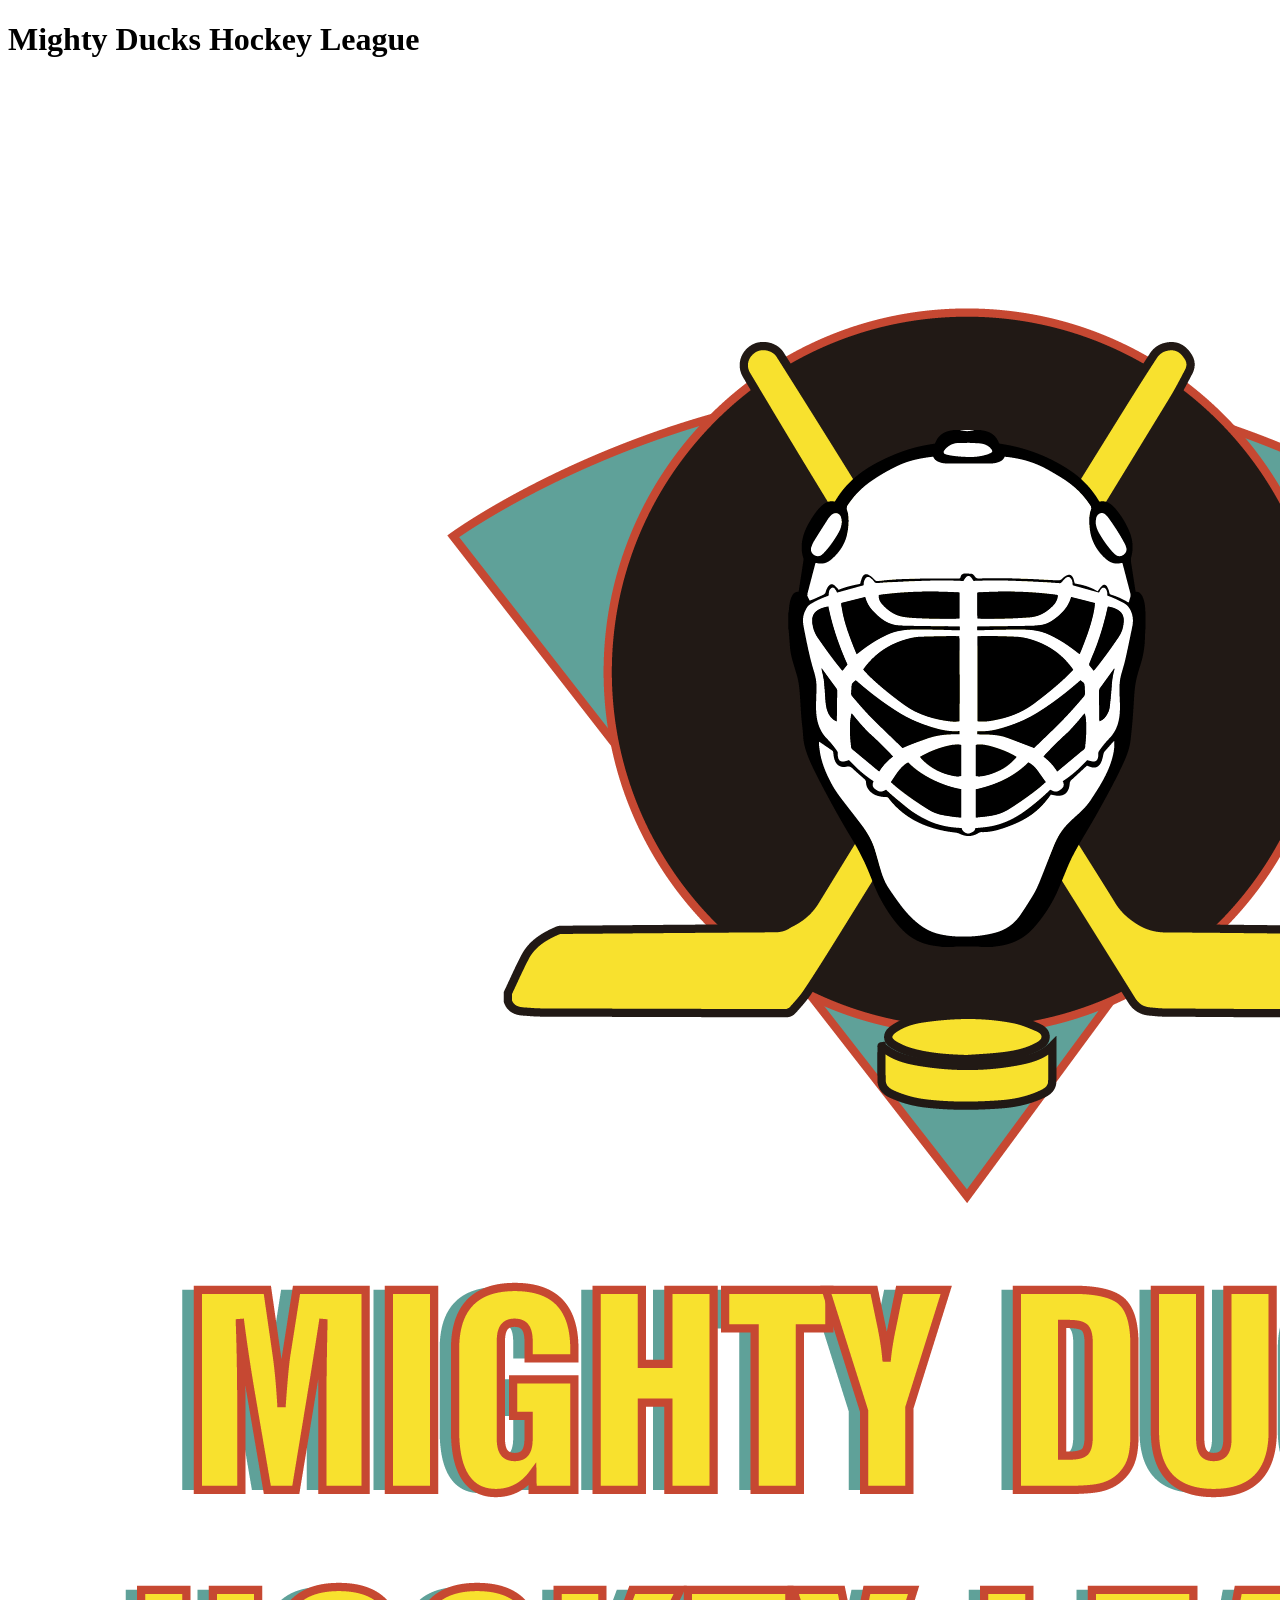
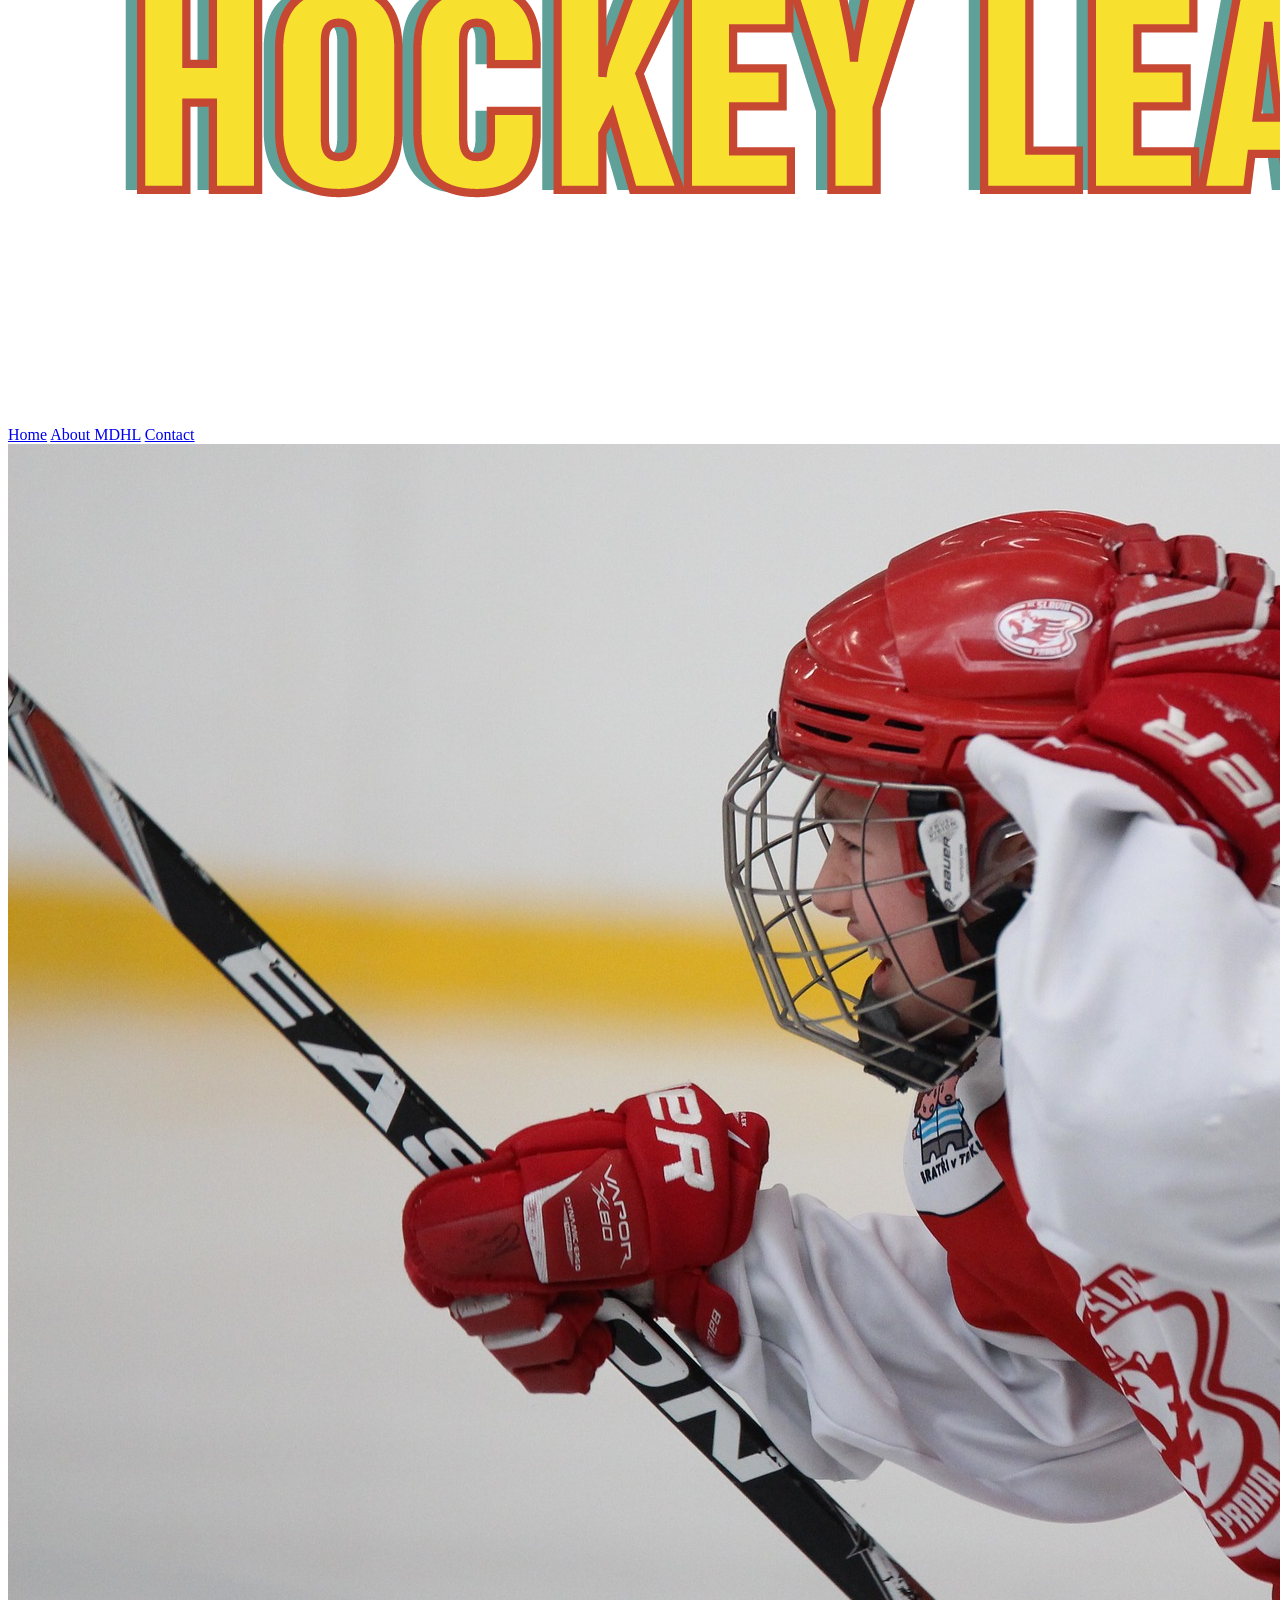
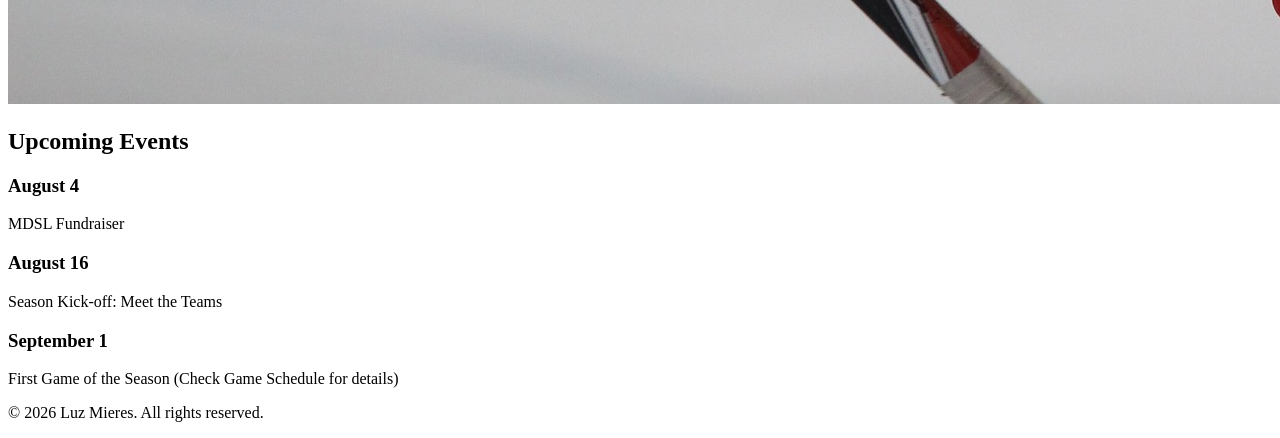
==== index.html @ 60eb3452 "Creé la estructura básica del sitio con la información pertinente en cada una de las páginas" ====
<!doctype html>
<html lang="en">
  <head>
    <meta charset="UTF-8">
    <meta name="viewport" content="width=device-width, initial-scale=1.0">
    <title>Mighty Ducks Hockey League</title>
  </head>
  <body>
    <header>
      <h1>Mighty Ducks Hockey League</h1>
      <img src="./assets/Logo_Mighty_ducks_01.png" alt="Logo of the page">
      <nav>
        <a href="#">Home</a>
        <a href="./pages/about.html">About MDHL</a>
        <a href="./pages/contact.html">Contact</a>
      </nav>
    </header>
    <main>
      <aside>
        <img src="./assets/hockey_1.jpg" alt="image1">
      </aside>
      <section>
        <h2>Upcoming Events</h2>
        <article>
          <h3>August 4</h3>
          <p>MDSL Fundraiser</p>
        </article>
        <article>
          <h3>August 16</h3>
          <p>Season Kick-off: Meet the Teams</p>
        </article>
        <article>
          <h3>September 1</h3>
          <p>First Game of the Season (Check Game Schedule for details)</p>
        </article>
      </section>
    </main>
    <footer>
      <p>© 2026 Luz Mieres. All rights reserved.</p>
    </footer>
  </body>
</html>
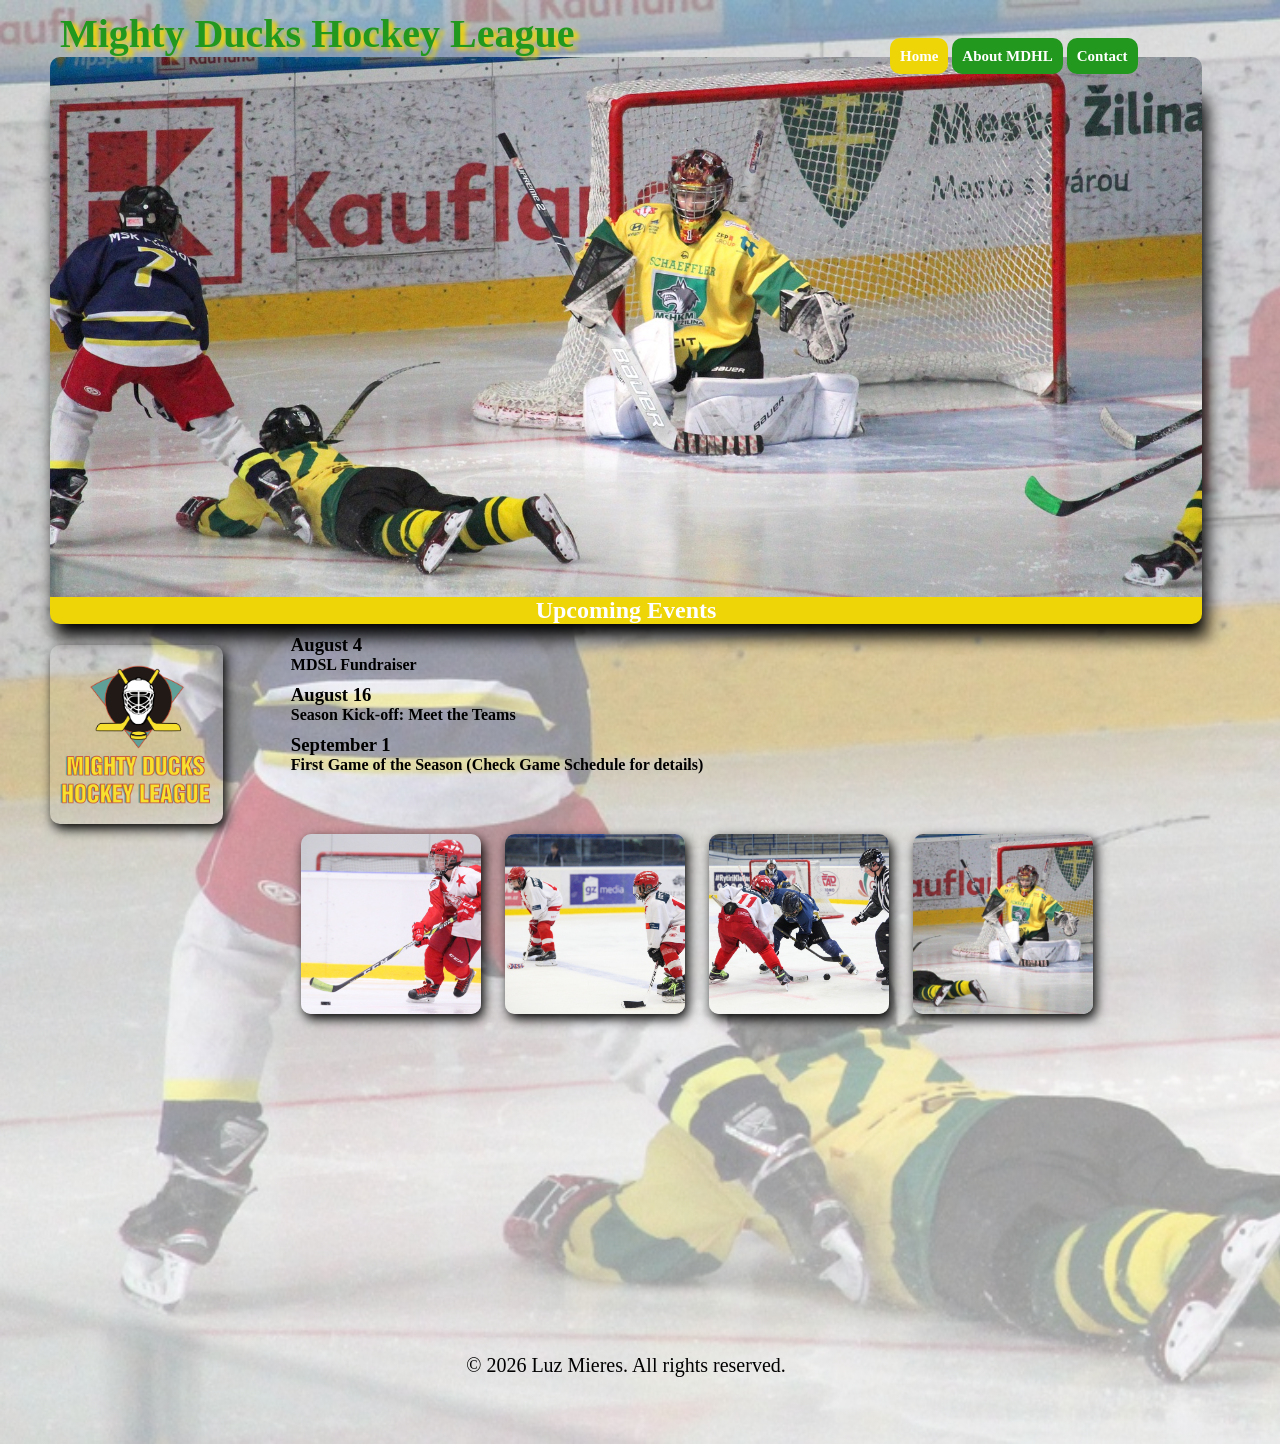
==== commit 335dca31: "Agregué dos hojas de estilos." ====
--- a/index.html
+++ b/index.html
@@ -3,24 +3,28 @@
   <head>
     <meta charset="UTF-8">
     <meta name="viewport" content="width=device-width, initial-scale=1.0">
+    <link rel="stylesheet" href="./styles/style.css">
+    <link rel="stylesheet" href="./styles/style_propio.css">
     <title>Mighty Ducks Hockey League</title>
   </head>
   <body>
     <header>
       <h1>Mighty Ducks Hockey League</h1>
-      <img src="./assets/Logo_Mighty_ducks_01.png" alt="Logo of the page">
-      <nav>
-        <a href="#">Home</a>
-        <a href="./pages/about.html">About MDHL</a>
-        <a href="./pages/contact.html">Contact</a>
-      </nav>
+      <div class="background_image">
+        <nav>
+          <a class="active" href="#">Home</a>
+          <a href="./pages/about.html">About MDHL</a>
+          <a href="./pages/contact.html">Contact</a>
+        </nav>
+      </div>
+      <h2>Upcoming Events</h2>
     </header>
     <main>
       <aside>
-        <img src="./assets/hockey_1.jpg" alt="image1">
+        <img src="./assets/images/Logo_Mighty_ducks_01.png" alt="Logo of the page">
       </aside>
       <section>
-        <h2>Upcoming Events</h2>
+        <h2 class="display_none">Home</h2>
         <article>
           <h3>August 4</h3>
           <p>MDSL Fundraiser</p>
@@ -34,6 +38,13 @@
           <p>First Game of the Season (Check Game Schedule for details)</p>
         </article>
       </section>
+      <section class="galery">
+          <h4>Imagen 1</h4>
+          <img src="./assets/images/hockey_2.jpg" alt="image2">
+          <img src="./assets/images/hockey_3.jpg" alt="image3">
+          <img src="./assets/images/hockey_4.jpg" alt="image4">
+          <img src="./assets/images/hockey_5.jpg" alt="image5">
+      </section>
     </main>
     <footer>
       <p>© 2026 Luz Mieres. All rights reserved.</p>
--- a/styles/style.css
+++ b/styles/style.css
@@ -0,0 +1,176 @@
+* {
+    padding: 0;
+    margin: 0;
+    box-sizing: border-box;
+}
+
+body {
+    width: 90%;
+    margin: 10px 50px;
+    font-family: cursive;
+    background-image:
+    linear-gradient(rgba(255, 255, 255, 0.5), rgba(255, 255, 255, 0.589)),
+    url(../assets/images/hockey_4.jpg);
+    background-repeat: no-repeat;
+    background-size: cover;
+}
+
+header {
+    width: 100%;
+    min-height: 10vh;
+}
+
+.background_image {
+    background-image: url(../assets/images/hockey_1.jpg);
+    background-size: contain;
+    height: 60vh;
+    background-repeat: no-repeat;
+    background-position-x: center;
+    background-size: cover;
+    background-position: top;
+    border-top-left-radius: 10px;
+    border-top-right-radius: 10px;
+    box-shadow: 5px 40px 17px black;
+}
+
+.background_image img {
+    width: 100%;
+    height: 300px;
+    object-fit: contain;
+    border-top-left-radius: 10px;
+    border-top-right-radius: 10px;
+}
+
+nav {
+    position: relative;
+    display: inline-block;
+    left: 840px;
+    height: 30px;
+    bottom: 10px;
+}
+
+nav a {
+    background-color: rgb(208 12 12);
+    text-decoration: none;
+    color: white;
+    padding: 10px;
+    border-radius: 10px;
+    font-size: 15px;
+    font-weight: bold;
+}
+
+nav a:hover {
+    background-color: rgb(35 35 107);
+}
+
+.active {
+    background-color: rgb(35 35 107);
+}
+
+h1 {
+    position: relative;
+    left: 10px;
+    width: 65%;
+    font-size: 40px;
+    color: rgb(208 12 12);
+    text-shadow: 5px 3px 4px rgb(14 14 118);
+}
+
+h2 {
+    text-align: center;
+    background-color: rgb(35 35 107);
+    color: white;
+    border-bottom-left-radius: 10px;
+    border-bottom-right-radius: 10px;
+    font-weight: bold;
+}
+
+h3 {
+    font-weight: bold;
+}
+
+h4 {
+    display: none;
+}
+
+.display_none{
+    display: none;
+}
+
+main {
+    min-height: 80vh;
+    position: relative
+}
+
+aside {
+    display: inline-block;
+    margin-right: 64px;
+    width: 15%;
+    position: relative;
+}
+
+aside img {
+    width: 100%;
+    height: 100%;
+    object-fit: cover;
+    box-shadow: 3px 5px 12px black;
+    margin-top: 10px;
+    border-radius: 10px;
+}
+
+section {
+    display: inline-block;
+    position: absolute;
+    width: 78%;
+}
+
+.galery {
+    display: inline-block;
+    width: 78%;
+    position: relative;
+    top: 200px;
+    height: 200px;
+}
+
+.galery img {
+    width: 180px;
+    height: 180px;
+    object-fit: cover;
+    border-radius: 10px;
+    margin: 10px;
+    box-shadow: 3px 5px 12px black;
+}
+
+article {
+    margin-top: 10px;
+    
+}
+
+article p {
+    font-weight: bolder;
+}
+
+article p a {
+    color: rgb(35 35 107);
+    font-weight: bold;
+}
+
+article p a:hover  {
+    color: rgb(208 12 12);
+    text-decoration: underline;
+    font-weight: bold;
+}
+
+footer {
+    text-align: center;
+    min-height: 10vh;
+    position: relative;
+}
+
+footer p {
+    font-size: 20px;
+    position: relative;
+    top: 10px;
+}
+
+
--- a/styles/style_propio.css
+++ b/styles/style_propio.css
@@ -0,0 +1,176 @@
+* {
+    padding: 0;
+    margin: 0;
+    box-sizing: border-box;
+}
+
+body {
+    width: 90%;
+    margin: 10px 50px;
+    font-family: cursive;
+    background-image:
+        linear-gradient(rgba(255, 255, 255, 0.5), rgba(255, 255, 255, 0.589)),
+        url(../assets/images/hockey_5.jpg);
+    background-repeat: no-repeat;
+    background-size: cover;
+}
+
+header {
+    width: 100%;
+    min-height: 10vh;
+}
+
+.background_image {
+    background-image: url(../assets/images/hockey_5.jpg);
+    background-size: contain;
+    height: 60vh;
+    background-repeat: no-repeat;
+    background-position-x: center;
+    background-size: cover;
+    background-position: top;
+    border-top-left-radius: 10px;
+    border-top-right-radius: 10px;
+    box-shadow: 5px 40px 17px black;
+}
+
+.background_image img {
+    width: 100%;
+    height: 300px;
+    object-fit: contain;
+    border-top-left-radius: 10px;
+    border-top-right-radius: 10px;
+}
+
+nav {
+    position: relative;
+    display: inline-block;
+    left: 840px;
+    height: 30px;
+    bottom: 10px;
+}
+
+nav a {
+    background-color: rgb(34 152 30);
+    text-decoration: none;
+    color: white;
+    padding: 10px;
+    border-radius: 10px;
+    font-size: 15px;
+    font-weight: bold;
+}
+
+nav a:hover {
+    background-color: rgb(237 213 8);
+}
+
+.active {
+    background-color: rgb(237 213 8);
+}
+
+h1 {
+    position: relative;
+    left: 10px;
+    width: 65%;
+    font-size: 40px;
+    color: rgb(34 152 30);
+    text-shadow: 5px 3px 4px rgb(237 213 8);
+}
+
+h2 {
+    text-align: center;
+    background-color: rgb(237 213 8);
+    color: white;
+    border-bottom-left-radius: 10px;
+    border-bottom-right-radius: 10px;
+    font-weight: bold;
+}
+
+h3 {
+    font-weight: bold;
+}
+
+h4 {
+    display: none;
+}
+
+.display_none {
+    display: none;
+}
+
+main {
+    min-height: 80vh;
+    position: relative
+}
+
+aside img:hover {
+    transform: rotate(360deg);
+}
+
+aside img {
+    width: 100%;
+    height: 100%;
+    object-fit: cover;
+    box-shadow: 3px 5px 12px black;
+    margin-top: 10px;
+    border-radius: 10px;
+    transition: transform 1s ease;
+}
+
+section {
+    display: inline-block;
+    position: absolute;
+    width: 78%;
+}
+
+.galery {
+    display: inline-block;
+    width: 78%;
+    position: relative;
+    top: 200px;
+    height: 200px;
+}
+
+.galery img {
+    width: 180px;
+    height: 180px;
+    object-fit: cover;
+    border-radius: 10px;
+    margin: 10px;
+    box-shadow: 3px 5px 12px black;
+}
+
+.galery img:hover {
+    transform: scale3d(2.0, 2.0, 0.3);
+}
+
+article {
+    margin-top: 10px;
+
+}
+
+article p {
+    font-weight: bolder;
+}
+
+article p a {
+    color: rgb(34 152 30);
+    font-weight: bold;
+}
+
+article p a:hover {
+    color: rgb(237 213 8);
+    text-decoration: underline;
+    font-weight: bold;
+}
+
+footer {
+    text-align: center;
+    min-height: 10vh;
+    position: relative;
+}
+
+footer p {
+    font-size: 20px;
+    position: relative;
+    top: 10px;
+}
